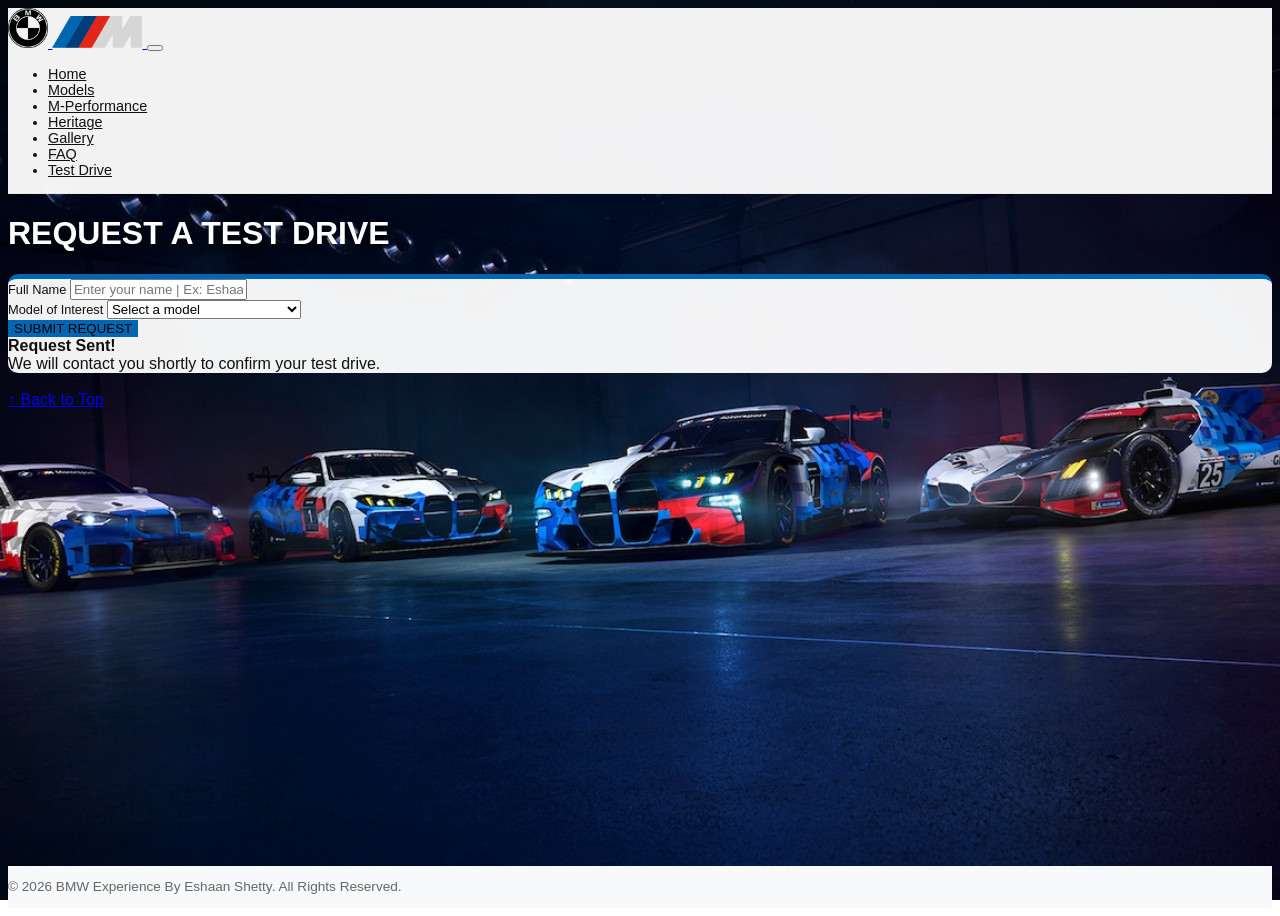
==== testDrive.html @ 86196236 "Add files via upload" ====
<!DOCTYPE html>
<html lang="en">
<head>
    <meta charset="UTF-8">
    <meta name="viewport" content="width=device-width, initial-scale=1.0">
    <title>BMW | Contact By ES</title>
    <link rel="icon" type="image/x-icon" href="media/Bmw_B.png">
    
    <link rel="stylesheet" href="bootstrap-5.3.8-dist/css/bootstrap.min.css">
    <link rel="stylesheet" href="css/style.css">
    
    <style>
        :root {
            --m-blue: #0066b2;
        }
        
        body {
            background-image: url('media/bmw-m-motorsport.jpg'); 
            background-size: cover;          
            background-position: center;     
            background-attachment: fixed;    
            background-repeat: no-repeat;
        }

        h1.display-5 {
            color: white !important; 
            text-shadow: 2px 4px 10px rgba(0, 0, 0, 0.8); 
        }

        .premium-card {
            border: none;
            border-top: 5px solid var(--m-blue);
            background-color: rgba(255, 255, 255, 0.95); 
        }

        #testDriveForm {
            transition: opacity 0.3s ease;
        }
    </style>
</head>
<body id="top">
    <nav class="navbar navbar-expand-lg navbar-light navbar-custom sticky-top bg-white border-bottom">
        <div class="container">
            <a class="navbar-brand fw-bold fs-4" href="index.html">
                <img src="media/Bmw_B.png" alt="BMW Logo" width="40">
                <img src="media/BMW_M.png" alt="BMW M Logo" width="90">
            </a>

            <button class="navbar-toggler" type="button" data-bs-toggle="collapse" data-bs-target="#navbarNav">
                <span class="navbar-toggler-icon"></span>
            </button>

            <div class="collapse navbar-collapse" id="navbarNav">
                <ul class="navbar-nav ms-auto text-uppercase fw-semibold" style="font-size: 0.9rem;">
                    <li class="nav-item"><a class="nav-link" href="index.html">Home</a></li>
                    <li class="nav-item"><a class="nav-link" href="models.html">Models</a></li>
                    <li class="nav-item"><a class="nav-link" href="performance.html">M-Performance</a></li>
                    <li class="nav-item"><a class="nav-link" href="heritage.html">Heritage</a></li>
                    <li class="nav-item"><a class="nav-link" href="gallery.html">Gallery</a></li>
                    <li class="nav-item"><a class="nav-link" href="faq.html">FAQ</a></li>
                    <li class="nav-item"><a class="nav-link" href="testDrive.html">Test Drive</a></li>
                </ul>
            </div>
        </div>
    </nav>

    <main class="container my-5 py-5">
        <h1 class="text-center fw-bold mb-5 display-5">REQUEST A TEST DRIVE</h1>
        
        <div class="row justify-content-center">
            <div class="col-md-6">
                <div class="card premium-card p-4 p-md-5 shadow-sm">
                    
                    <form id="testDriveForm">
                        <div class="mb-4">
                            <label for="name" class="form-label fw-semibold text-uppercase" style="font-size: 0.8rem;">
                                Full Name
                            </label>
                            <input type="text" class="form-control rounded-0 p-3" id="name" placeholder="Enter your name | Ex: Eshaan Shetty" required>
                        </div>

                        <div class="mb-4">
                            <label for="model" class="form-label fw-semibold text-uppercase" style="font-size: 0.8rem;">
                                Model of Interest
                            </label>
                            <select class="form-select rounded-0 p-3" id="model" required>
                                <option value="" selected disabled>Select a model</option>
                                <option value="BMW M2 Competition">BMW M2 Competition</option>
                                <option value="BMW M3 Competition">BMW M3 Competition</option>
                                <option value="BMW M3 Touring">BMW M3 Touring</option>
                                <option value="BMW M4 Competition xDrive">BMW M4 Competition xDrive</option>
                                <option value="BMW M5 Competition (G90)">BMW M5 Competition (G90)</option>
                                <option value="BMW M5 Touring">BMW M5 Touring</option>
                                <option value="BMW M8 Competition">BMW M8 Competition</option>
                                <option value="BMW X5 M Competition">BMW X5 M Competition</option>
                                <option value="BMW XM Label Red">BMW XM Label Red</option>
                            </select>
                        </div>

                        <button type="submit" class="btn w-100 rounded-0 py-3 fw-bold text-white" style="background-color: var(--m-blue); border: none;">
                            SUBMIT REQUEST
                        </button>
                    </form>

                    <div id="successMessage" class="alert alert-success mt-4 d-none text-center rounded-0" role="alert">
                        <strong>Request Sent!</strong><br> We will contact you shortly to confirm your test drive.
                    </div>

                </div>
            </div>
        </div>
        <br>
        
        <div class="text-center mt-5">
            <a href="#top" class="btn btn-dark px-4 py-2 rounded-0">
                ↑ Back to Top
            </a>
        </div>
    </main>

    <footer class="text-center py-4 mt-auto border-top">
        <div class="container">
            <p class="mb-0 text-muted" style="font-size: 0.85rem;">
                &copy; 2026 BMW Experience By Eshaan Shetty. All Rights Reserved.
            </p>
        </div>
    </footer>

    <script src="bootstrap-5.3.8-dist/js/bootstrap.bundle.min.js"></script>

    <script>
        document.addEventListener('DOMContentLoaded', function() {
            const form = document.getElementById('testDriveForm');
            const successMsg = document.getElementById('successMessage');

            form.addEventListener('submit', function(event) {
                event.preventDefault();
                const name = document.getElementById('name').value.trim();
                const selectedModel = document.getElementById('model').value;

                if (name !== "" && selectedModel !== "") {
                    successMsg.classList.remove('d-none');
                    form.classList.add('opacity-50'); 
                    form.reset();
                    setTimeout(() => {
                        successMsg.classList.add('d-none');
                        form.classList.remove('opacity-50');
                    }, 6000);
                }
            });
        });
    </script>
</body>
</html>
---- css/style.css ----
:root {
    --bmw-dark: #ffffff;
    --bmw-light: #111111;
    --m-blue: #0082FA;
    --m-purple: #273476;
    --m-red: #F62B34;
}

body {
    font-family: 'Helvetica Neue', Arial, sans-serif;
    background-color: var(--bmw-dark);
    color: var(--bmw-light);
    display: flex;
    flex-direction: column;
    min-height: 100vh;
}

main {
    flex: 1; 
}

.premium-card {
    background-color: #ffffff;
    border: 1px solid #e5e5e5;
    border-radius: 10px;
    transition: transform 0.4s ease, box-shadow 0.4s ease;
}

.premium-card:hover {
    transform: translateY(-8px);
    box-shadow: 0 10px 25px rgba(0, 0, 0, 0.08);
    border-bottom: 3px solid var(--m-blue);
}

.navbar-custom {
    background-color: rgba(255, 255, 255, 0.95) !important;
    backdrop-filter: blur(10px);
    border-bottom: 1px solid #eaeaea;
}

.navbar .nav-link {
    color: #111 !important;
}

.navbar .nav-link:hover {
    color: var(--m-blue) !important;
}

.hero-section {
    background: linear-gradient(rgba(255, 255, 255, 0.7), rgba(255, 255, 255, 0.9)), 
                url('https://images.unsplash.com/photo-1555353540-64fddef71eb7?ixlib=rb-4.0.3&auto=format&fit=crop&w=2000&q=80') center/cover;
    padding: 120px 0;
}

.btn-outline-light {
    color: #111;
    border-color: #111;
}

.btn-outline-light:hover {
    background-color: #111;
    color: #fff;
}

.text-m-blue { color: var(--m-blue); }
.text-m-red { color: var(--m-red); }

.carousel-caption h5 {
    color: #111 !important;
    background-color: rgba(255, 255, 255, 0.7);
    display: inline-block;
    padding: 5px 10px;
    border-radius: 5px;
}

footer {
    background-color: #f8f9fa;
    color: #666;
}

section {
    margin-bottom: 60px;
}
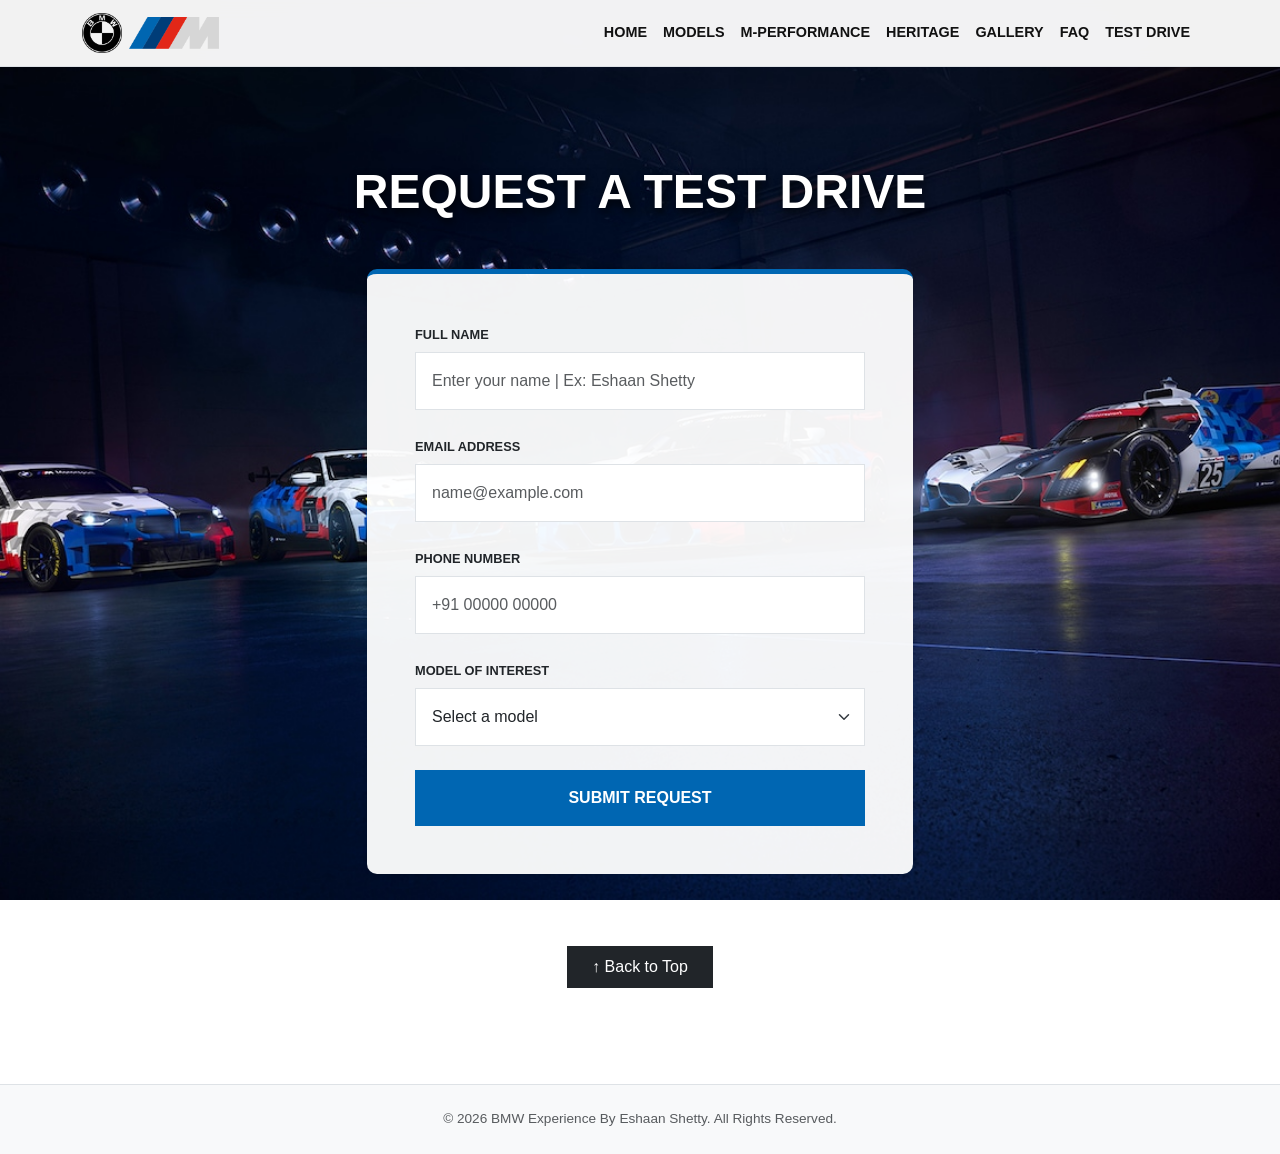
==== commit 1e45b062: "Enhance test drive form with email and phone inputs Added email and phone fields to the test drive f" ====
--- a/testDrive.html
+++ b/testDrive.html
@@ -5,7 +5,6 @@
     <meta name="viewport" content="width=device-width, initial-scale=1.0">
     <title>BMW | Contact By ES</title>
     <link rel="icon" type="image/x-icon" href="media/Bmw_B.png">
-    
     <link rel="stylesheet" href="bootstrap-5.3.8-dist/css/bootstrap.min.css">
     <link rel="stylesheet" href="css/style.css">
     
@@ -49,7 +48,6 @@
             <button class="navbar-toggler" type="button" data-bs-toggle="collapse" data-bs-target="#navbarNav">
                 <span class="navbar-toggler-icon"></span>
             </button>
-
             <div class="collapse navbar-collapse" id="navbarNav">
                 <ul class="navbar-nav ms-auto text-uppercase fw-semibold" style="font-size: 0.9rem;">
                     <li class="nav-item"><a class="nav-link" href="index.html">Home</a></li>
@@ -66,24 +64,36 @@
 
     <main class="container my-5 py-5">
         <h1 class="text-center fw-bold mb-5 display-5">REQUEST A TEST DRIVE</h1>
-        
         <div class="row justify-content-center">
             <div class="col-md-6">
                 <div class="card premium-card p-4 p-md-5 shadow-sm">
-                    
                     <form id="testDriveForm">
                         <div class="mb-4">
                             <label for="name" class="form-label fw-semibold text-uppercase" style="font-size: 0.8rem;">
                                 Full Name
                             </label>
-                            <input type="text" class="form-control rounded-0 p-3" id="name" placeholder="Enter your name | Ex: Eshaan Shetty" required>
+                            <input type="text" class="form-control rounded-0 p-3" id="name" name="Full Name" placeholder="Enter your name | Ex: Eshaan Shetty" required>
+                        </div>
+
+                        <div class="mb-4">
+                            <label for="email" class="form-label fw-semibold text-uppercase" style="font-size: 0.8rem;">
+                                Email Address
+                            </label>
+                            <input type="email" class="form-control rounded-0 p-3" id="email" name="Email" placeholder="name@example.com" required>
+                        </div>
+
+                        <div class="mb-4">
+                            <label for="phone" class="form-label fw-semibold text-uppercase" style="font-size: 0.8rem;">
+                                Phone Number
+                            </label>
+                            <input type="tel" class="form-control rounded-0 p-3" id="phone" name="Phone Number" placeholder="+91 00000 00000" required>
                         </div>
 
                         <div class="mb-4">
                             <label for="model" class="form-label fw-semibold text-uppercase" style="font-size: 0.8rem;">
                                 Model of Interest
                             </label>
-                            <select class="form-select rounded-0 p-3" id="model" required>
+                            <select class="form-select rounded-0 p-3" id="model" name="Model of Interest" required>
                                 <option value="" selected disabled>Select a model</option>
                                 <option value="BMW M2 Competition">BMW M2 Competition</option>
                                 <option value="BMW M3 Competition">BMW M3 Competition</option>
@@ -105,19 +115,16 @@
                     <div id="successMessage" class="alert alert-success mt-4 d-none text-center rounded-0" role="alert">
                         <strong>Request Sent!</strong><br> We will contact you shortly to confirm your test drive.
                     </div>
-
                 </div>
             </div>
         </div>
         <br>
-        
         <div class="text-center mt-5">
             <a href="#top" class="btn btn-dark px-4 py-2 rounded-0">
                 ↑ Back to Top
             </a>
         </div>
     </main>
-
     <footer class="text-center py-4 mt-auto border-top">
         <div class="container">
             <p class="mb-0 text-muted" style="font-size: 0.85rem;">
@@ -125,30 +132,7 @@
             </p>
         </div>
     </footer>
-
     <script src="bootstrap-5.3.8-dist/js/bootstrap.bundle.min.js"></script>
-
-    <script>
-        document.addEventListener('DOMContentLoaded', function() {
-            const form = document.getElementById('testDriveForm');
-            const successMsg = document.getElementById('successMessage');
-
-            form.addEventListener('submit', function(event) {
-                event.preventDefault();
-                const name = document.getElementById('name').value.trim();
-                const selectedModel = document.getElementById('model').value;
-
-                if (name !== "" && selectedModel !== "") {
-                    successMsg.classList.remove('d-none');
-                    form.classList.add('opacity-50'); 
-                    form.reset();
-                    setTimeout(() => {
-                        successMsg.classList.add('d-none');
-                        form.classList.remove('opacity-50');
-                    }, 6000);
-                }
-            });
-        });
-    </script>
+    <script src="script/script.js"></script>
 </body>
-</html>+</html>
